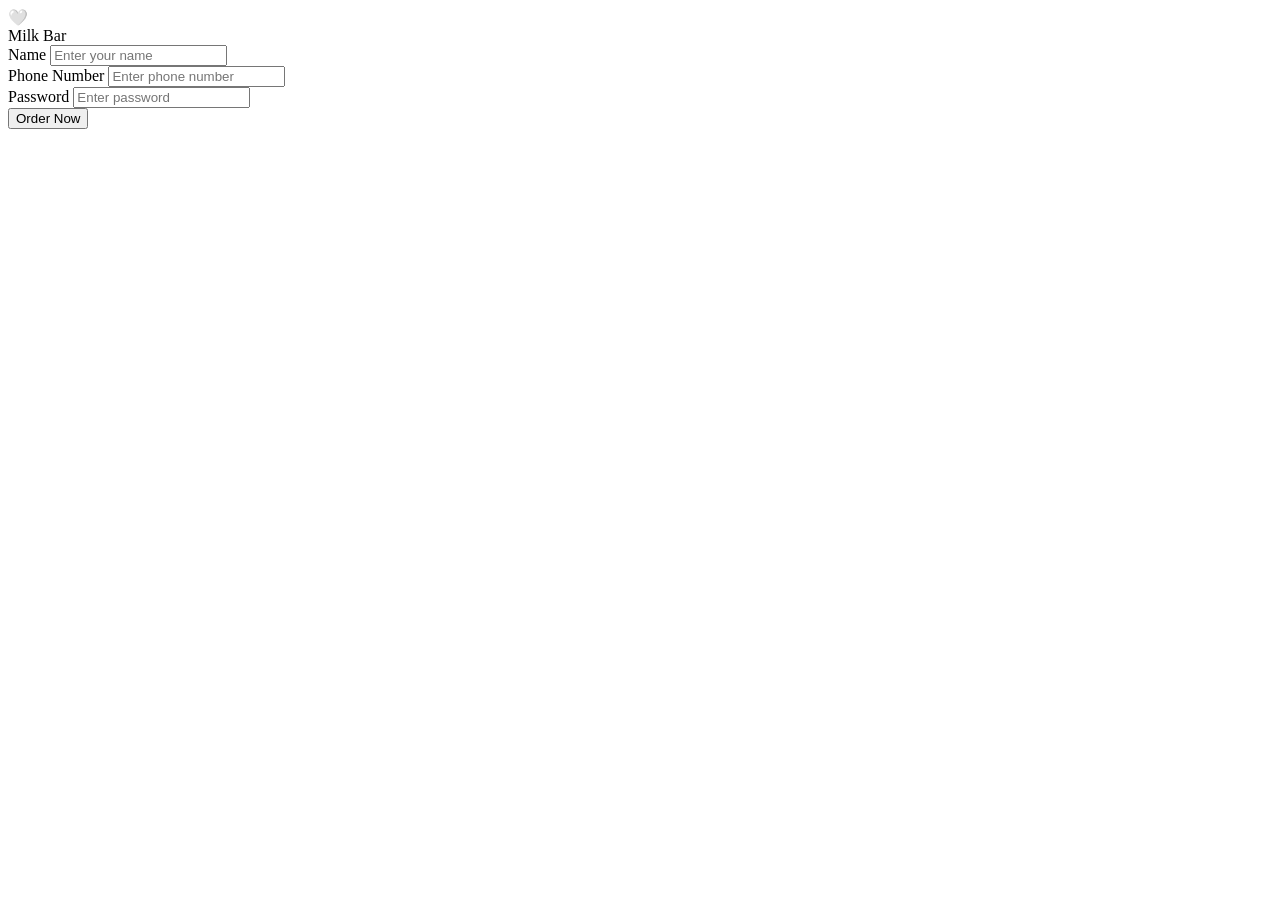
==== index.html @ d6d715d4 "Rename login.html to index.html" ====
<!DOCTYPE html>
<html lang="en">
<head>
    <meta charset="UTF-8">
    <meta name="viewport" content="width=device-width, initial-scale=1.0">
    <title>MilkBar UI - Login</title>

    <link href="https://fonts.googleapis.com/css2?family=Playfair+Display:wght@700;800&family=Inter:wght@400;500;600;700&display=swap" rel="stylesheet">

    <link rel="stylesheet" href="../css/login.css">
</head>
<body>

    <div class="phone">



        <div class="logo-area">
            <div class="circle-bg">
                <div class="circle-inner">
                    <div class="heart-logo">🤍</div>
                    <div class="year-text">Milk Bar</div>
                </div>
            </div>
        </div>

        <div class="form-area">

            <div class="field">
                <label>Name</label>
                <input type="text" id="name" placeholder="Enter your name">
            </div>

            <div class="field">
                <label>Phone Number</label>
                <input type="tel" id="phone" placeholder="Enter phone number">
            </div>

            <div class="field">
                <label>Password</label>
                <input type="password" id="password" placeholder="Enter password">
            </div>

        </div>

        <div class="btn-wrap">
            <button class="btn-order" onclick="handleLogin()">
                Order Now
            </button>
        </div>

    </div>

    <script src="../js/script.js"></script>

</body>
</html>
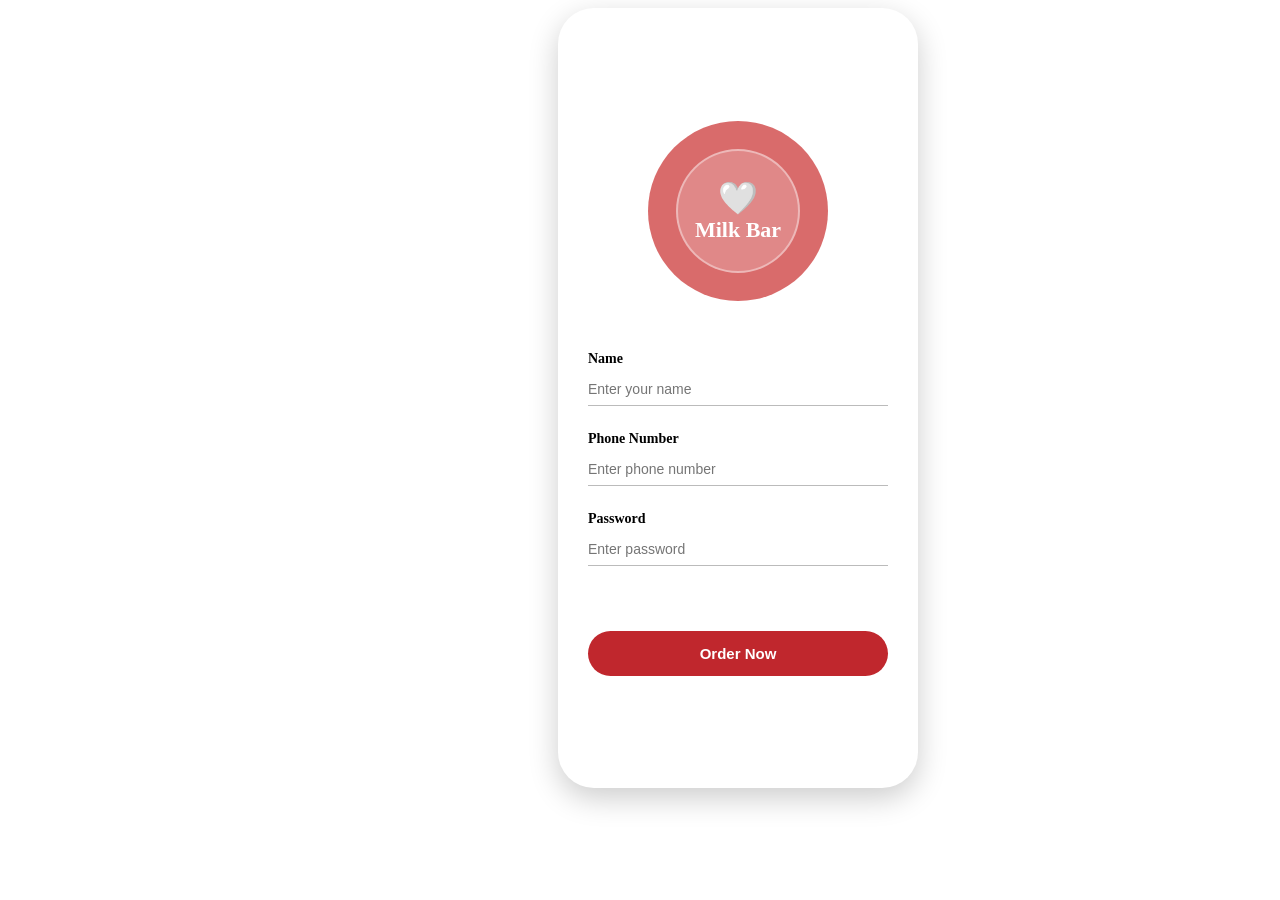
==== commit 833b826f: "Update index.html" ====
--- a/index.html
+++ b/index.html
@@ -7,7 +7,7 @@
 
     <link href="https://fonts.googleapis.com/css2?family=Playfair+Display:wght@700;800&family=Inter:wght@400;500;600;700&display=swap" rel="stylesheet">
 
-    <link rel="stylesheet" href="../css/login.css">
+    <link rel="stylesheet" href="index.css">
 </head>
 <body>
 
@@ -51,7 +51,8 @@
 
     </div>
 
-    <script src="../js/script.js"></script>
+    
+    <script src="script.js"></script>
 
 </body>
 </html>
--- a/index.css
+++ b/index.css
@@ -0,0 +1,100 @@
+.logo-area{
+    display:flex;
+    justify-content:center;
+    padding:30px 0;
+}
+
+.circle-bg{
+    width:180px;
+    height:180px;
+    border-radius:50%;
+    background:#d96b6b;
+    display:flex;
+    justify-content:center;
+    align-items:center;
+}
+
+.circle-inner{
+    width:120px;
+    height:120px;
+    border-radius:50%;
+    background:rgba(255,255,255,0.2);
+    border:2px solid rgba(255,255,255,0.4);
+    display:flex;
+    flex-direction:column;
+    justify-content:center;
+    align-items:center;
+}
+
+.heart-logo{
+    font-size:32px;
+}
+
+.year-text{
+    font-family:'Playfair Display',serif;
+    font-size:22px;
+    color:white;
+    font-weight:bold;
+}
+
+.form-area{
+    padding:20px 30px;
+}
+
+.field{
+    margin-bottom:25px;
+}
+
+.field label{
+    display:block;
+    margin-bottom:6px;
+    font-weight:600;
+    font-size:14px;
+}
+
+.field input{
+    width:100%;
+    border:none;
+    border-bottom:1px solid #bbb;
+    background:transparent;
+    padding:8px 0;
+    outline:none;
+    font-size:14px;
+}
+
+.field input:focus{
+    border-bottom:2px solid #C0272D;
+}
+
+.btn-wrap{
+    padding:20px 30px 30px;
+}
+
+.btn-order{
+    width:100%;
+    background:#C0272D;
+    color:white;
+    border:none;
+    padding:14px;
+    border-radius:25px;
+    font-size:15px;
+    font-weight:bold;
+    cursor:pointer;
+}
+
+.btn-order:hover{
+    background:#b02025;
+}
+
+.phone{
+    width:360px;
+    min-height:780px;
+    background:var(--bg);
+    border-radius:36px;
+    box-shadow:0 10px 30px rgba(0,0,0,.2);
+    display:flex;
+    flex-direction:column;
+    justify-content:center;
+    margin-left: 550px
+    ;
+}
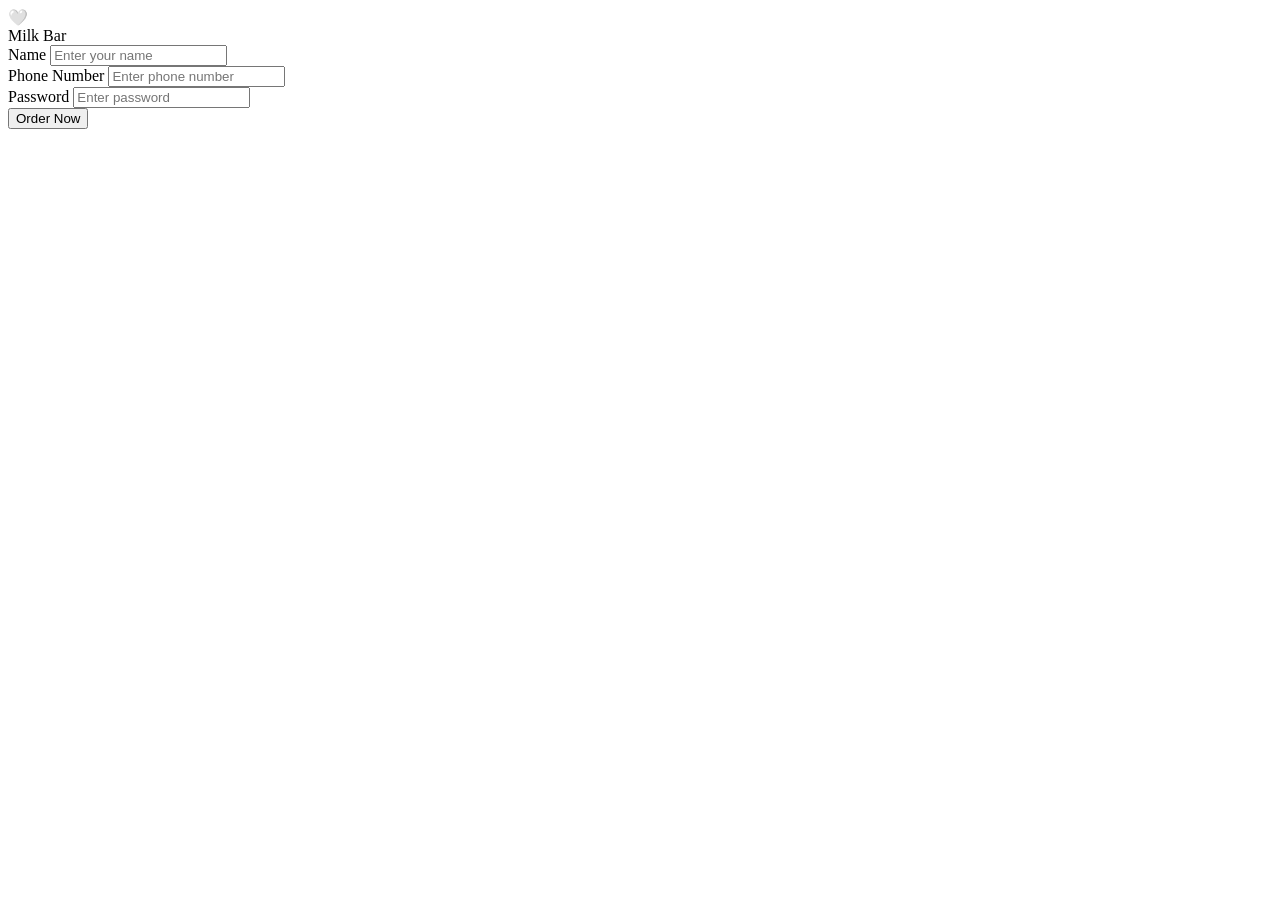
==== commit 65db2522: "Update stylesheet link and format in index.html" ====
--- a/index.html
+++ b/index.html
@@ -7,7 +7,7 @@
 
     <link href="https://fonts.googleapis.com/css2?family=Playfair+Display:wght@700;800&family=Inter:wght@400;500;600;700&display=swap" rel="stylesheet">
 
-    <link rel="stylesheet" href="index.css">
+    <link rel="stylesheet" href="css/login.css">
 </head>
 <body>
 
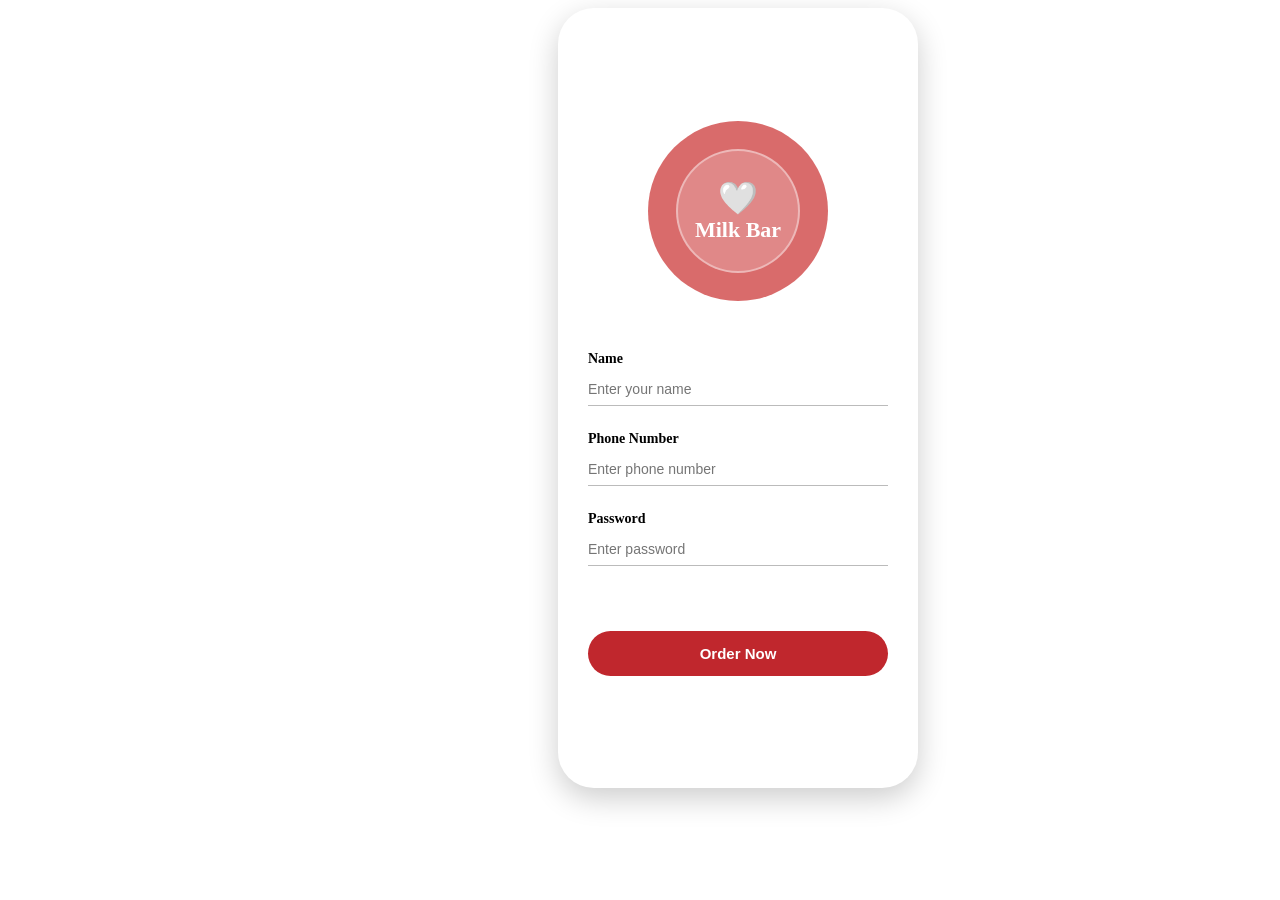
==== commit ff5ba778: "Update stylesheet link from login.css to index.css" ====
--- a/index.html
+++ b/index.html
@@ -7,7 +7,7 @@
 
     <link href="https://fonts.googleapis.com/css2?family=Playfair+Display:wght@700;800&family=Inter:wght@400;500;600;700&display=swap" rel="stylesheet">
 
-    <link rel="stylesheet" href="css/login.css">
+   <link rel="stylesheet" href="index.css">
 </head>
 <body>
 
--- a/index.css
+++ b/index.css
@@ -0,0 +1,100 @@
+.logo-area{
+    display:flex;
+    justify-content:center;
+    padding:30px 0;
+}
+
+.circle-bg{
+    width:180px;
+    height:180px;
+    border-radius:50%;
+    background:#d96b6b;
+    display:flex;
+    justify-content:center;
+    align-items:center;
+}
+
+.circle-inner{
+    width:120px;
+    height:120px;
+    border-radius:50%;
+    background:rgba(255,255,255,0.2);
+    border:2px solid rgba(255,255,255,0.4);
+    display:flex;
+    flex-direction:column;
+    justify-content:center;
+    align-items:center;
+}
+
+.heart-logo{
+    font-size:32px;
+}
+
+.year-text{
+    font-family:'Playfair Display',serif;
+    font-size:22px;
+    color:white;
+    font-weight:bold;
+}
+
+.form-area{
+    padding:20px 30px;
+}
+
+.field{
+    margin-bottom:25px;
+}
+
+.field label{
+    display:block;
+    margin-bottom:6px;
+    font-weight:600;
+    font-size:14px;
+}
+
+.field input{
+    width:100%;
+    border:none;
+    border-bottom:1px solid #bbb;
+    background:transparent;
+    padding:8px 0;
+    outline:none;
+    font-size:14px;
+}
+
+.field input:focus{
+    border-bottom:2px solid #C0272D;
+}
+
+.btn-wrap{
+    padding:20px 30px 30px;
+}
+
+.btn-order{
+    width:100%;
+    background:#C0272D;
+    color:white;
+    border:none;
+    padding:14px;
+    border-radius:25px;
+    font-size:15px;
+    font-weight:bold;
+    cursor:pointer;
+}
+
+.btn-order:hover{
+    background:#b02025;
+}
+
+.phone{
+    width:360px;
+    min-height:780px;
+    background:var(--bg);
+    border-radius:36px;
+    box-shadow:0 10px 30px rgba(0,0,0,.2);
+    display:flex;
+    flex-direction:column;
+    justify-content:center;
+    margin-left: 550px
+    ;
+}
